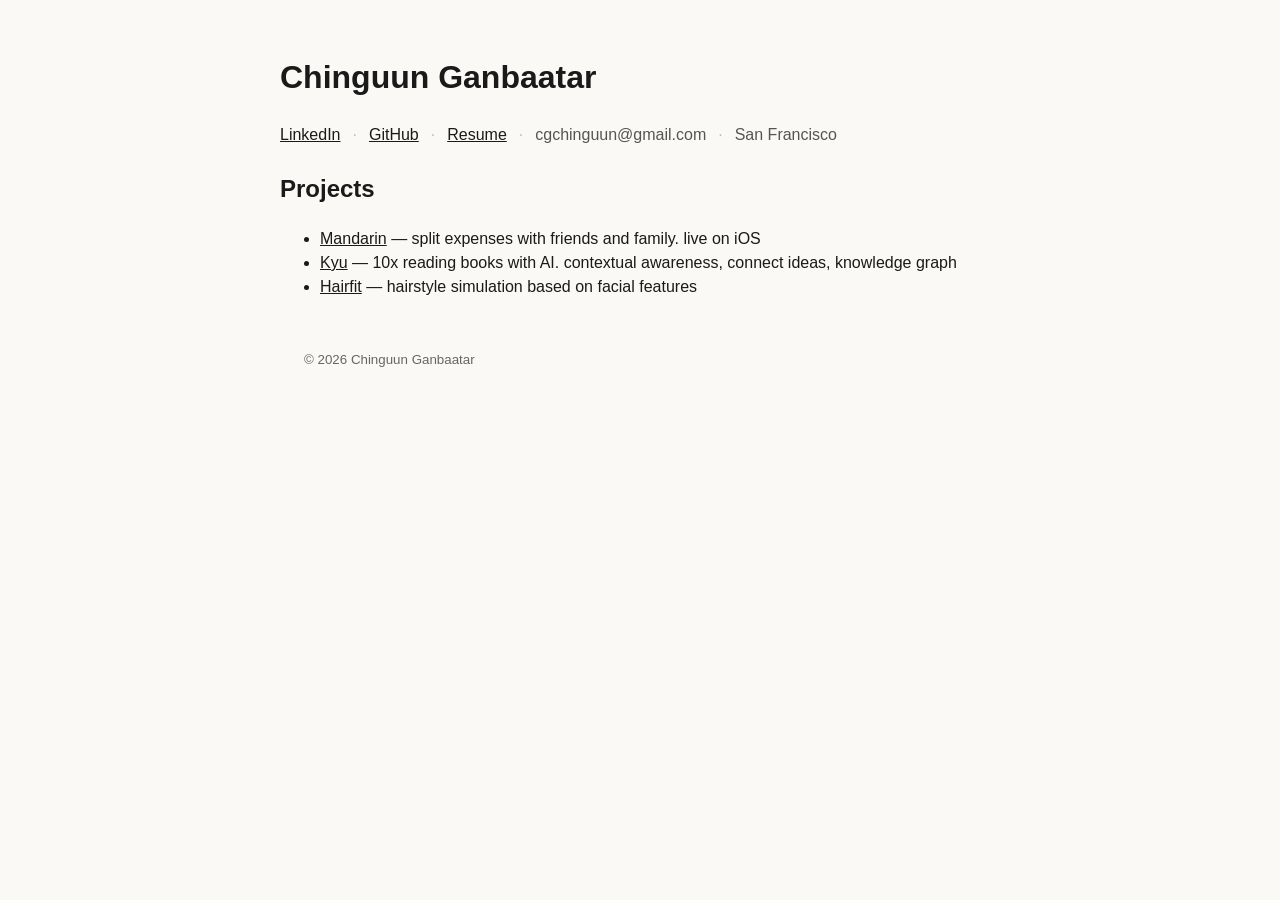
==== index.html @ 1d3083ee "Initial portfolio site Three projects (Mandarin, Kyu, Hairfit) with embedded demo videos in pure-CSS" ====
<!DOCTYPE html>
<html lang="en">
<head>
    <meta charset="UTF-8">
    <meta name="viewport" content="width=device-width, initial-scale=1.0">
    <title>Chinguun Ganbaatar</title>
    <link rel="stylesheet" href="global.css">
</head>
<body class="body">
    <h1>Chinguun Ganbaatar</h1>

    <p class="links">
        <a href="https://www.linkedin.com/in/YOUR-HANDLE/" target="_blank" rel="noopener noreferrer">LinkedIn</a>
        <span aria-hidden="true">·</span>
        <a href="https://github.com/chinguun101" target="_blank" rel="noopener noreferrer">GitHub</a>
        <span aria-hidden="true">·</span>
        <a href="resume.pdf" target="_blank" rel="noopener noreferrer">Resume</a>
        <span aria-hidden="true">·</span>
        <span>cgchinguun@gmail.com</span>
        <span aria-hidden="true">·</span>
        <span>San Francisco</span>
    </p>

    <h2>Projects</h2>
    <ul>
        <li><a href="mandarin.html">Mandarin</a> — split expenses with friends and family. live on iOS</li>
        <li><a href="kyu.html">Kyu</a> — 10x reading books with AI. contextual awareness, connect ideas, knowledge graph</li>
        <li><a href="hairfit.html">Hairfit</a> — hairstyle simulation based on facial features</li>
    </ul>
</body>
<footer>
    <small>© 2026 Chinguun Ganbaatar</small>
</footer>
</html>
---- global.css ----
.body {
    background-color: #FAF9F6;
    font-family: -apple-system, BlinkMacSystemFont, "Segoe UI", Helvetica, Arial, sans-serif;
    color: #1a1a1a;
    max-width: 720px;
    margin: 0 auto;
    padding: 32px 24px 64px;
    line-height: 1.5;
}

.body a {
    color: #1a1a1a;
}

.links {
    display: flex;
    flex-wrap: wrap;
    gap: 8px 12px;
    align-items: center;
    margin: 8px 0 24px;
    color: #555;
}

.links span[aria-hidden] {
    color: #bbb;
}

footer {
    max-width: 720px;
    margin: 48px auto 24px;
    padding: 0 24px;
    color: #666;
}

.phone-stage {
    display: flex;
    justify-content: center;
    margin: 32px 0 40px;
}

.iphone-frame {
    position: relative;
    width: 280px;
    aspect-ratio: 1170 / 2418;
    background: #1a1a1a;
    border-radius: 44px;
    padding: 10px;
    box-shadow:
        inset 0 0 0 2px #2a2a2a,
        0 1px 2px rgba(0, 0, 0, 0.1),
        0 18px 40px rgba(0, 0, 0, 0.18);
}

.iphone-frame video {
    width: 100%;
    height: 100%;
    display: block;
    border-radius: 34px;
    object-fit: cover;
    background: #000;
}

.iphone-island {
    position: absolute;
    top: 18px;
    left: 50%;
    transform: translateX(-50%);
    width: 88px;
    height: 24px;
    background: #000;
    border-radius: 20px;
    z-index: 2;
}

.iphone-button {
    position: absolute;
    background: #2a2a2a;
    border-radius: 2px;
}

.iphone-button-power {
    right: -2px;
    top: 130px;
    width: 3px;
    height: 56px;
}

.iphone-button-mute {
    left: -2px;
    top: 90px;
    width: 3px;
    height: 24px;
}

.iphone-button-vol-up {
    left: -2px;
    top: 130px;
    width: 3px;
    height: 40px;
}

.iphone-button-vol-down {
    left: -2px;
    top: 180px;
    width: 3px;
    height: 40px;
}

.laptop-stage {
    margin: 32px auto 40px;
    max-width: 720px;
}

.macbook-frame {
    position: relative;
}

.macbook-lid {
    background: #1c1c1e;
    border: 1px solid #2a2a2c;
    border-radius: 14px 14px 4px 4px;
    padding: 22px 14px 14px;
    box-shadow:
        inset 0 0 0 1px #000,
        0 14px 30px rgba(0, 0, 0, 0.18);
}

.macbook-camera {
    position: absolute;
    top: 9px;
    left: 50%;
    transform: translateX(-50%);
    width: 5px;
    height: 5px;
    background: #3a3a3c;
    border-radius: 50%;
    box-shadow: inset 0 0 0 1px #000;
}

.macbook-lid video {
    display: block;
    width: 100%;
    border-radius: 2px;
    background: #000;
}

.macbook-base {
    position: relative;
    width: 104%;
    height: 14px;
    margin-left: -2%;
    background: linear-gradient(180deg, #d6d6d6 0%, #b8b8b8 45%, #8a8a8a 100%);
    border-radius: 0 0 14px 14px;
    box-shadow:
        inset 0 1px 0 rgba(255, 255, 255, 0.4),
        0 4px 8px rgba(0, 0, 0, 0.15);
}

.macbook-base::after {
    content: "";
    position: absolute;
    top: 0;
    left: 50%;
    transform: translateX(-50%);
    width: 90px;
    height: 4px;
    background: #2a2a2a;
    border-radius: 0 0 6px 6px;
}
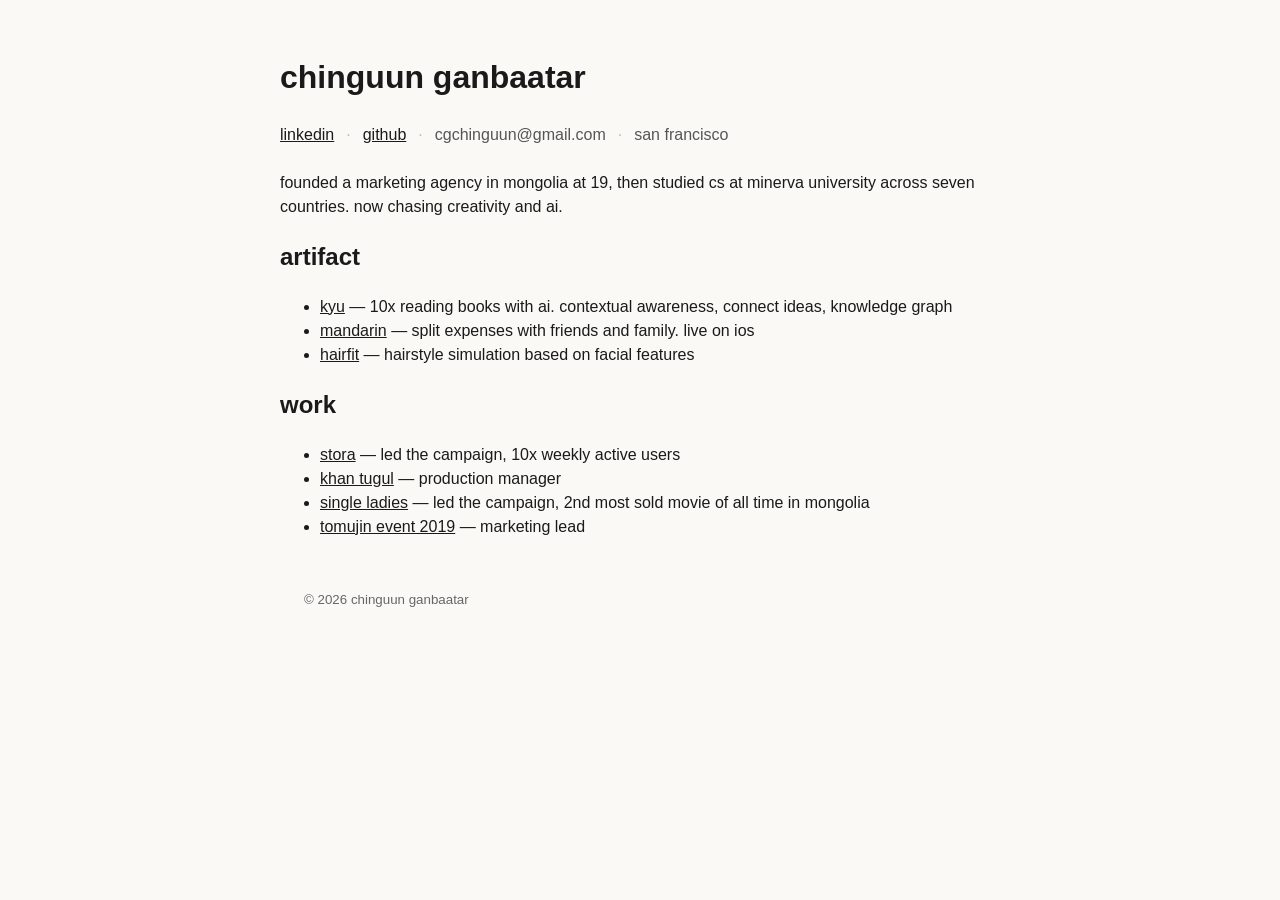
==== commit da93f5f4: "Add marketing project pages and reorganize site - New project pages: Stora, Single Ladies, Tomujin, " ====
--- a/index.html
+++ b/index.html
@@ -3,32 +3,41 @@
 <head>
     <meta charset="UTF-8">
     <meta name="viewport" content="width=device-width, initial-scale=1.0">
-    <title>Chinguun Ganbaatar</title>
+    <title>chinguun ganbaatar</title>
     <link rel="stylesheet" href="global.css">
 </head>
 <body class="body">
-    <h1>Chinguun Ganbaatar</h1>
+    <h1>chinguun ganbaatar</h1>
 
     <p class="links">
-        <a href="https://www.linkedin.com/in/YOUR-HANDLE/" target="_blank" rel="noopener noreferrer">LinkedIn</a>
+        <a href="https://www.linkedin.com/in/chinguun-ganbaatar/" target="_blank" rel="noopener noreferrer">linkedin</a>
         <span aria-hidden="true">·</span>
-        <a href="https://github.com/chinguun101" target="_blank" rel="noopener noreferrer">GitHub</a>
-        <span aria-hidden="true">·</span>
-        <a href="resume.pdf" target="_blank" rel="noopener noreferrer">Resume</a>
+        <a href="https://github.com/chinguun101" target="_blank" rel="noopener noreferrer">github</a>
         <span aria-hidden="true">·</span>
         <span>cgchinguun@gmail.com</span>
         <span aria-hidden="true">·</span>
-        <span>San Francisco</span>
+        <span>san francisco</span>
     </p>
 
-    <h2>Projects</h2>
+    <p>founded a marketing agency in mongolia at 19, then studied cs at minerva university across seven countries. now chasing creativity and ai.</p>
+
+    <h2>artifact</h2>
     <ul>
-        <li><a href="mandarin.html">Mandarin</a> — split expenses with friends and family. live on iOS</li>
-        <li><a href="kyu.html">Kyu</a> — 10x reading books with AI. contextual awareness, connect ideas, knowledge graph</li>
-        <li><a href="hairfit.html">Hairfit</a> — hairstyle simulation based on facial features</li>
+        <li><a href="kyu.html">kyu</a> — 10x reading books with ai. contextual awareness, connect ideas, knowledge graph</li>
+        <li><a href="mandarin.html">mandarin</a> — split expenses with friends and family. live on ios</li>
+        <li><a href="hairfit.html">hairfit</a> — hairstyle simulation based on facial features</li>
     </ul>
+
+    <h2>work</h2>
+    <ul>
+        <li><a href="stora.html">stora</a> — led the campaign, 10x weekly active users</li>
+        <li><a href="khan-tugul.html">khan tugul</a> — production manager</li>
+        <li><a href="single-ladies.html">single ladies</a> — led the campaign, 2nd most sold movie of all time in mongolia</li>
+        <li><a href="tomujin.html">tomujin event 2019</a> — marketing lead</li>
+    </ul>
+
 </body>
 <footer>
-    <small>© 2026 Chinguun Ganbaatar</small>
+    <small>© 2026 chinguun ganbaatar</small>
 </footer>
 </html>
--- a/global.css
+++ b/global.css
@@ -32,10 +32,23 @@
     color: #666;
 }
 
+.project {
+    margin: 24px 0 48px;
+}
+
+.project-line {
+    margin: 0;
+}
+
 .phone-stage {
     display: flex;
     justify-content: center;
     margin: 32px 0 40px;
+}
+
+.project .phone-stage,
+.project .laptop-stage {
+    margin: 16px auto 0;
 }
 
 .iphone-frame {
@@ -167,3 +180,150 @@
     background: #2a2a2a;
     border-radius: 0 0 6px 6px;
 }
+
+.subtitle {
+    margin: -4px 0 24px;
+    color: #888;
+    font-size: 14px;
+    text-transform: uppercase;
+    letter-spacing: 0.06em;
+}
+
+.art-stage {
+    display: flex;
+    justify-content: center;
+    margin: 32px 0 40px;
+}
+
+.art-frame img {
+    display: block;
+    max-width: 100%;
+    max-height: 600px;
+    height: auto;
+    border-radius: 4px;
+    box-shadow: 0 14px 30px rgba(0, 0, 0, 0.18);
+}
+
+.cover {
+    width: 50vw;
+    margin-left: calc(50% - 25vw);
+    margin-right: calc(50% - 25vw);
+    margin-top: 24px;
+    margin-bottom: 40px;
+}
+
+.cover img {
+    display: block;
+    width: 100%;
+    height: auto;
+}
+
+.gallery {
+    display: grid;
+    grid-template-columns: repeat(auto-fit, minmax(180px, 1fr));
+    gap: 12px;
+    margin: 16px 0 40px;
+}
+
+.gallery img,
+.gallery .gallery-placeholder {
+    display: block;
+    width: 100%;
+    aspect-ratio: 1 / 1;
+    object-fit: cover;
+    border-radius: 4px;
+    background: #eaeaea;
+}
+
+.gallery .gallery-placeholder {
+    display: flex;
+    align-items: center;
+    justify-content: center;
+    color: #aaa;
+    font-size: 13px;
+}
+
+.action-plan {
+    margin: 16px 0 40px;
+    display: flex;
+    flex-direction: column;
+    gap: 0;
+}
+
+.action-plan img {
+    width: 100%;
+    height: auto;
+    display: block;
+}
+
+.video-stage {
+    margin: 32px 0 40px;
+}
+
+.video-embed {
+    position: relative;
+    width: 100%;
+    aspect-ratio: 16 / 9;
+    background: #000;
+    border-radius: 8px;
+    overflow: hidden;
+    box-shadow: 0 14px 30px rgba(0, 0, 0, 0.18);
+}
+
+.video-embed iframe {
+    position: absolute;
+    inset: 0;
+    width: 100%;
+    height: 100%;
+    border: 0;
+}
+
+.video-embed-portrait {
+    aspect-ratio: 9 / 16;
+    max-width: 360px;
+    margin: 0 auto;
+}
+
+.video-poster {
+    position: relative;
+    display: block;
+    aspect-ratio: 16 / 9;
+    border-radius: 8px;
+    overflow: hidden;
+    box-shadow: 0 14px 30px rgba(0, 0, 0, 0.18);
+    background: #000;
+}
+
+.video-poster img {
+    width: 100%;
+    height: 100%;
+    object-fit: cover;
+    display: block;
+    transition: transform 0.3s ease;
+}
+
+.video-poster:hover img {
+    transform: scale(1.02);
+}
+
+.video-poster-play {
+    position: absolute;
+    top: 50%;
+    left: 50%;
+    transform: translate(-50%, -50%);
+    width: 64px;
+    height: 64px;
+    border-radius: 50%;
+    background: rgba(0, 0, 0, 0.65);
+    color: #fff;
+    display: flex;
+    align-items: center;
+    justify-content: center;
+    font-size: 22px;
+    padding-left: 4px;
+    transition: background 0.2s ease;
+}
+
+.video-poster:hover .video-poster-play {
+    background: rgba(0, 0, 0, 0.85);
+}
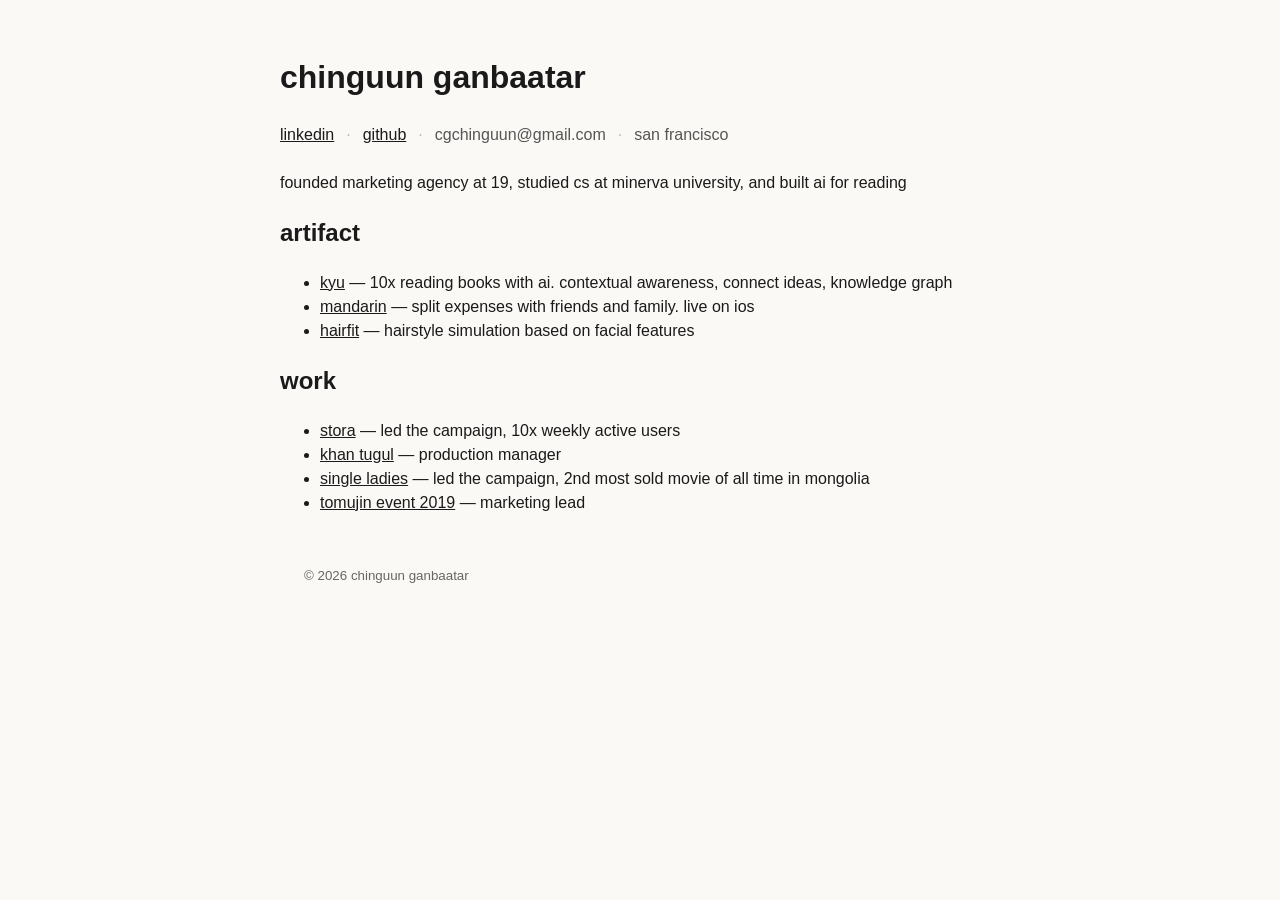
==== commit c8dda628: "Update tagline" ====
--- a/index.html
+++ b/index.html
@@ -19,7 +19,7 @@
         <span>san francisco</span>
     </p>
 
-    <p>founded a marketing agency in mongolia at 19, then studied cs at minerva university across seven countries. now chasing creativity and ai.</p>
+    <p>founded marketing agency at 19, studied cs at minerva university, and built ai for reading</p>
 
     <h2>artifact</h2>
     <ul>
